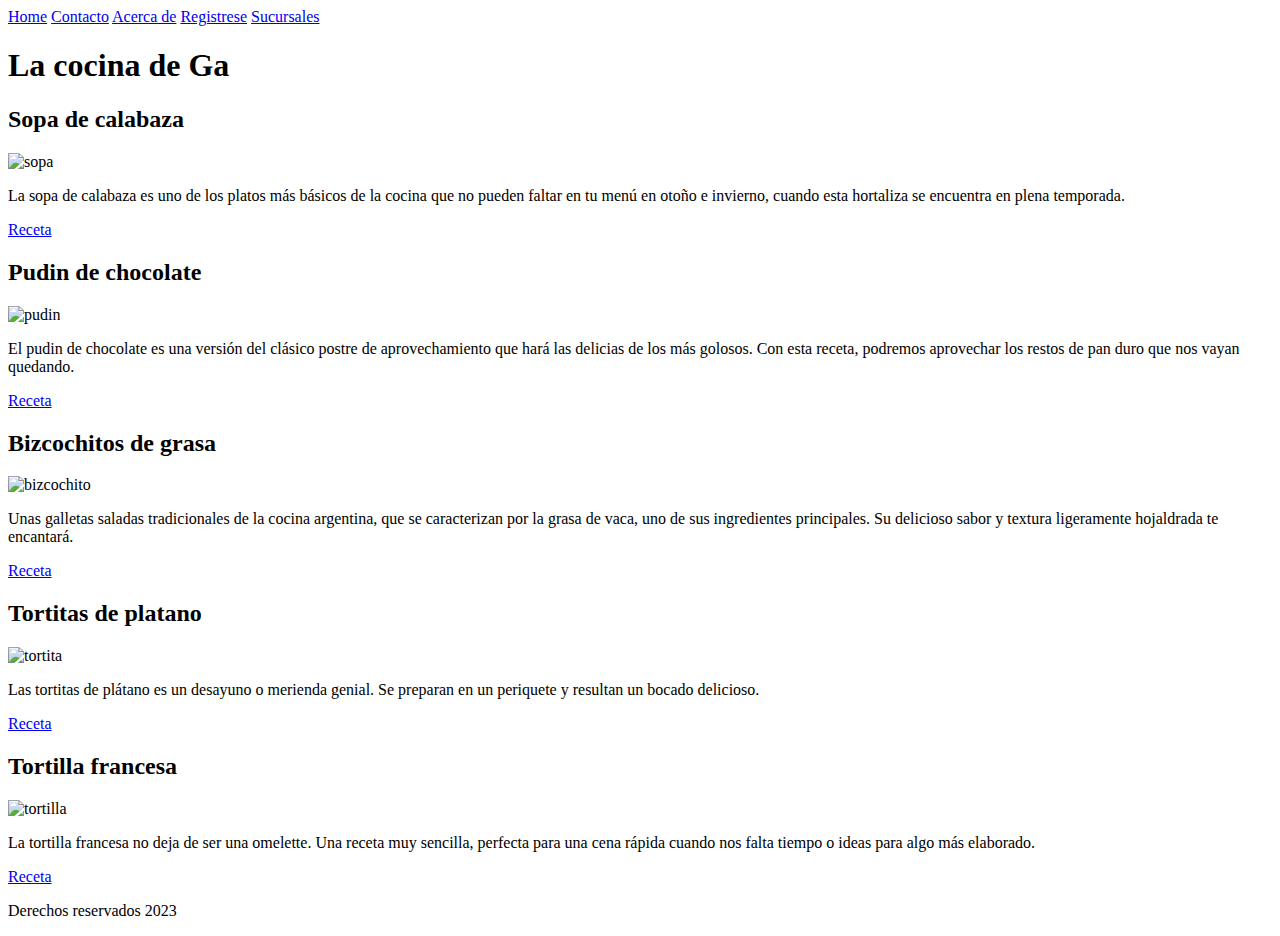
==== index.html @ 50810c8d "agregado index" ====
<!DOCTYPE html>
<html lang="en">

<head>
    <meta charset="UTF-8">
    <meta http-equiv="X-UA-Compatible" content="IE=edge">
    <meta name="viewport" content="width=device-width, initial-scale=1.0">
    <link rel="stylesheet" href="style/css.css">

    <link rel="preconnect" href="https://fonts.googleapis.com">
    <link rel="preconnect" href="https://fonts.gstatic.com" crossorigin>
    <link href="https://fonts.googleapis.com/css2?family=Caveat&family=Shadows+Into+Light&display=swap"
        rel="stylesheet">
    <title>La cocina</title>
</head>

<body>
    <header>
        <nav>
            <a class="encabezado" href="index.html">Home</a>
            <a class="encabezado" href="contacto.html">Contacto</a>
            <a class="encabezado" href="acerca.html">Acerca de</a>
            <a class="encabezado" href="registro.html">Registrese</a>
            <a class="encabezado" href="sucursales.html">Sucursales</a>
        </nav>
        <h1 class="lacocina">La cocina de Ga</h1>
    </header>
    <section>
        <div class="inicio">
            <div class="div-con-background">
                <h2>Sopa de calabaza</h2>
                <img src="img/crema-de-calabaza.jpeg" alt="sopa" width="200">
                <p class="descrip">La sopa de calabaza es uno de los platos más básicos de la
                    cocina que no pueden faltar en tu menú en otoño e invierno,
                    cuando esta hortaliza se encuentra en plena temporada.</p>
                <a class="receta" href="ricetaSopa.html">Receta</a>
            </div>
            <div class="div-con-background">
                <h2>Pudin de chocolate</h2>
                <img src="img/pudin-de-chocolate.webp" alt="pudin" width="200">
                <p class="descrip">El pudin de chocolate es una versión del clásico postre de aprovechamiento que hará
                    las
                    delicias de los más golosos. Con esta receta, podremos aprovechar los restos de pan duro
                    que nos vayan quedando.</p>
                <a class="receta" href="pudin.html">Receta</a>
            </div>
            <div class="div-con-background">
                <h2>Bizcochitos de grasa</h2>
                <img src="img/bizcochitos-de-grasa_1000.webp" alt="bizcochito" width="200">
                <p class="descrip">Unas galletas saladas tradicionales de la cocina argentina, que se caracterizan por
                    la
                    grasa de vaca, uno de sus ingredientes principales. Su delicioso sabor y textura
                    ligeramente hojaldrada te encantará.</p>
                <a class="receta" href="bizcochitosGrasa.html">Receta</a>
            </div>
            <div class="div-con-background">
                <h2>Tortitas de platano</h2>
                <img src="img/tortitas-de-platano.webp" alt="tortita" width="200">
                <p class="descrip">Las tortitas de plátano es un desayuno o merienda genial. Se
                    preparan en un periquete y resultan un bocado delicioso.</p>
                <a class="receta" href="tortitasPlatano.html">Receta</a>
            </div>


            <div class="div-con-background">
                <h2>Tortilla francesa</h2>
                <img src="img/presentacion-final-de-la-tortilla-francesa.webp" alt="tortilla" width="200">
                <p class="descrip">La tortilla francesa no deja de ser una omelette. Una receta muy sencilla,
                    perfecta para una cena rápida cuando nos falta tiempo o ideas para algo más elaborado.</p>
                <a class="receta" href="tortillaFrancesa.html">Receta</a>
            </div>
        </div>
    </section>
    <footer>
        <p>Derechos reservados 2023</p>
    </footer>
</body>

</html>
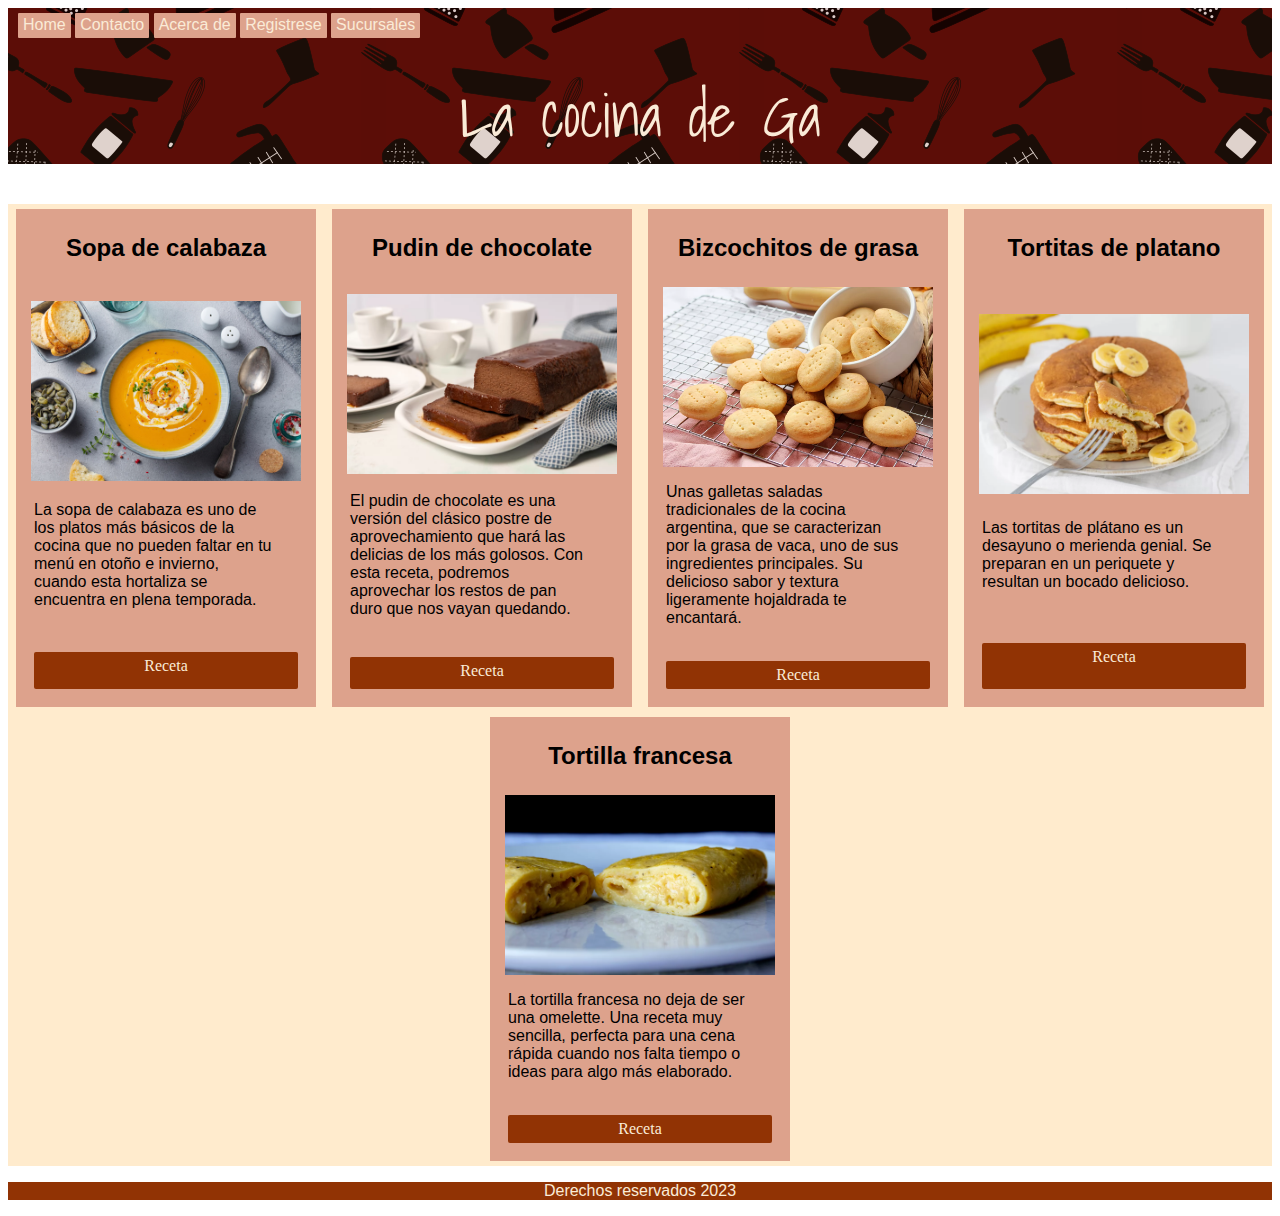
==== commit 225746e0: "cambios con grid" ====
--- a/index.html
+++ b/index.html
@@ -26,8 +26,8 @@
         <h1 class="lacocina">La cocina de Ga</h1>
     </header>
     <section>
-        <div class="inicio">
-            <div class="div-con-background">
+        <div class="grid-container">
+            <div class="grid-item">
                 <h2>Sopa de calabaza</h2>
                 <img src="img/crema-de-calabaza.jpeg" alt="sopa" width="200">
                 <p class="descrip">La sopa de calabaza es uno de los platos más básicos de la
@@ -35,25 +35,24 @@
                     cuando esta hortaliza se encuentra en plena temporada.</p>
                 <a class="receta" href="ricetaSopa.html">Receta</a>
             </div>
-            <div class="div-con-background">
+            <div class="grid-item">
                 <h2>Pudin de chocolate</h2>
                 <img src="img/pudin-de-chocolate.webp" alt="pudin" width="200">
                 <p class="descrip">El pudin de chocolate es una versión del clásico postre de aprovechamiento que hará
-                    las
-                    delicias de los más golosos. Con esta receta, podremos aprovechar los restos de pan duro
+                    las delicias de los más golosos. Con esta receta, podremos aprovechar los restos de pan duro
                     que nos vayan quedando.</p>
-                <a class="receta" href="pudin.html">Receta</a>
+               <a class="receta" href="pudin.html">Receta</a>
             </div>
-            <div class="div-con-background">
+            <div class="grid-item">
                 <h2>Bizcochitos de grasa</h2>
                 <img src="img/bizcochitos-de-grasa_1000.webp" alt="bizcochito" width="200">
                 <p class="descrip">Unas galletas saladas tradicionales de la cocina argentina, que se caracterizan por
                     la
                     grasa de vaca, uno de sus ingredientes principales. Su delicioso sabor y textura
                     ligeramente hojaldrada te encantará.</p>
-                <a class="receta" href="bizcochitosGrasa.html">Receta</a>
+               <a class="receta" href="bizcochitosGrasa.html">Receta</a> 
             </div>
-            <div class="div-con-background">
+            <div class="grid-item">
                 <h2>Tortitas de platano</h2>
                 <img src="img/tortitas-de-platano.webp" alt="tortita" width="200">
                 <p class="descrip">Las tortitas de plátano es un desayuno o merienda genial. Se
@@ -62,7 +61,7 @@
             </div>
 
 
-            <div class="div-con-background">
+            <div class="grid-item">
                 <h2>Tortilla francesa</h2>
                 <img src="img/presentacion-final-de-la-tortilla-francesa.webp" alt="tortilla" width="200">
                 <p class="descrip">La tortilla francesa no deja de ser una omelette. Una receta muy sencilla,
--- a/style/css.css
+++ b/style/css.css
@@ -0,0 +1,237 @@
+@media screen and (max-width:499px) {
+
+   body {
+      font-size: small;
+      min-width: 200px;
+ 
+   }
+/**/
+    body>section {
+      min-width: 200px;
+      
+   } 
+
+   .div- h2 {
+      text-align: center;
+   }
+
+   header>nav {
+      display: flex;
+      flex-direction: column;
+      margin-bottom: 1px;
+      width: 90px;
+      font-size: 9px;
+      font-size: x-small;
+   }
+
+   .encabezado {
+      width: 90px;
+   }
+
+   .div-con-background>.descrip {
+      width: auto;
+      height: 300px;
+      padding: 3px;
+
+   }
+
+   header>.lacocina {
+      font-size: 35px;
+   }
+}
+
+/*------*/
+
+
+body {
+   font-family: Verdana, Geneva, Tahoma, sans-serif;
+
+
+}
+
+header {
+   background-color: rgb(116, 58, 29);
+   color: antiquewhite;
+   margin-bottom: 20px;
+   background-image: url(motivobien.png);
+   background-repeat: repeat;
+}
+
+ /* nav */
+.encabezado {
+  
+   color: antiquewhite;
+   background-color: rgb(221, 162, 140);
+   padding: 3px 5px 5px 5px;
+   border-radius: 1px;
+   position: relative;
+   top: 8px;
+   left: 10px;
+   margin-bottom: 4px;
+   text-align: center;
+   font-family: Verdana, Geneva, Tahoma, sans-serif;
+   font-size: medium;
+   text-decoration: none;
+}
+/* titulo header*/
+.lacocina {
+   
+   font-family: 'Caveat', cursive;
+   font-family: 'Shadows Into Light', cursive;
+   font-size: 60px;
+   padding: 1px;
+   font-weight: 400;
+
+}
+
+section {
+
+   background-color: blanchedalmond;
+
+}
+
+/* inicio con recetas*/
+.grid-container {
+   display: flex;
+   justify-content: space-between;
+   flex-wrap: wrap;
+   justify-content: space-around;
+}
+
+.grid-item{
+   display: grid;
+   background-color: rgb(221, 162, 140);
+   margin: 5px;
+   width: 300px;
+   height: auto; 
+}
+
+.descrip {
+   width: 80%;   
+   margin-left: 6%;
+/* text-align: justify; */
+}
+
+/* boton receta*/
+.receta {
+
+   background-color: rgb(145, 51, 4);
+   border-radius: 2px;
+   color: antiquewhite;
+   font-family: cursive;
+   text-decoration: none;
+   text-align: center;
+   padding: 5px 5px;
+   margin:6%;
+   
+
+ 
+}
+
+.fondo {
+   width: 100%;
+   height: auto;
+
+}
+
+img {
+   width: 90%;
+   margin: auto;
+   display: block;
+}
+
+.acercade {
+   width: 50%;
+}
+
+h1 {
+   text-align: center;
+}
+
+h2 {
+   padding: 5px;
+   text-align: center;
+
+}
+
+h3 {
+   margin-left: 20px;
+}
+
+h4 {
+   text-align: left;
+   margin-left: 20px;
+}
+
+.maps {
+   color: black;
+}
+
+.foto-receta {
+   width: 50%;
+   margin-bottom: 30px;
+   ;
+}
+
+table {
+   text-align: left;
+   margin: 5%;
+   margin-top: 5px;
+   margin-bottom: 5px;
+}
+
+th {
+   padding-right: 9px;
+}
+
+.cant {
+   padding-right: 9px;
+}
+
+.contacto {
+   color: black;
+   background-color: none;
+}
+
+/*
+  form{
+   margin-left: 10px;
+ }
+ 
+form input[type="text"]{
+ padding: 6px;
+ margin: 3px;
+
+}
+ form input[type="number"]{
+   padding: 6px;
+   margin: 3px;
+   }
+
+
+ form input[type=submit]{
+   background-color: rgb(221, 162, 140);
+   border:none;
+   padding: 5px 15px;
+   margin-left: 100px;
+   font-family:cursive;
+   font-size: medium;
+   border-radius: 1px;
+   color: antiquewhite;
+ }
+
+ form input[type="date"]{
+   padding: 6px;
+ margin: 3px;
+ 
+ }
+ label {
+   padding: 12px 12px 12px 0;
+   display: inline-block;
+ } */
+footer {
+
+   background-color: rgb(145, 51, 4);
+   color: antiquewhite;
+   text-align: center;
+}